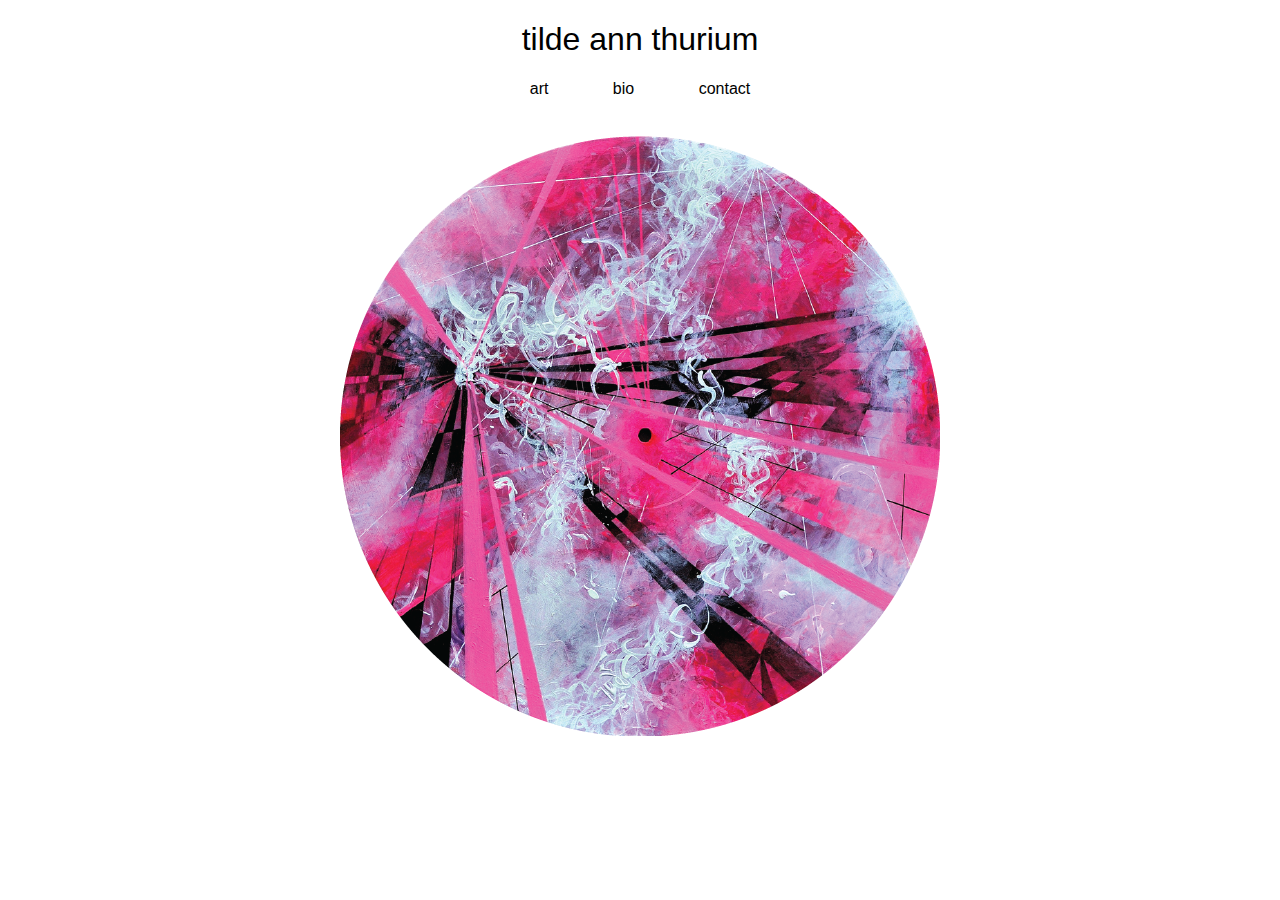
==== art.html @ 84a71411 "Add bio / contact / art pages" ====
<!DOCTYPE html>
<html>
	<head>
		<meta charset="utf-8">
		<meta title="Tilde Ann Thurium"</title>
		<meta description="The abstract architectural geometric paintings of Tilde Ann Thurium."</meta>

		<link rel="stylesheet" href="style.css" type="text/css"/>
	</head>
	<body>
		<h1>tilde ann thurium</h1>
		<nav class="header">
			<a class="headerLink" href="art.html">art</a>
			<a class="headerLink" href="bio.html">bio</a>
			<a class="headerLink" href="contact.html">contact</a>
		</nav>
		<img src="photos/circle.png"></img>
	</body>
</html>
---- style.css ----
body {
	font-family: sans-serif;
	text-align: center;

}

h1 {
	font-weight: lighter !important;
}

.header {
	margin-bottom: 38px;
}

.headerLink {
	color: #000;
	margin: 0 30px;
	text-decoration: none;
}
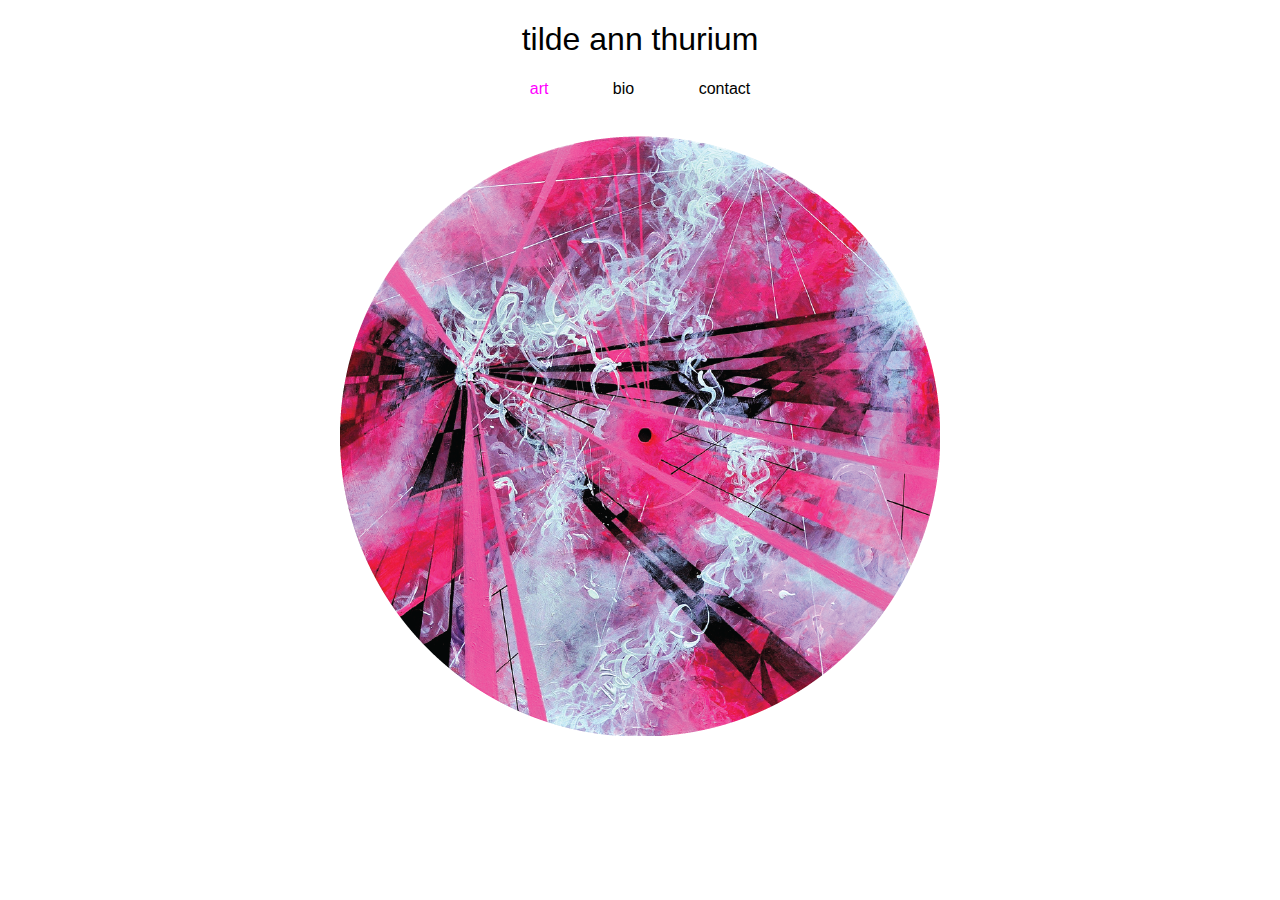
==== commit e8ce777b: "Add favicon to every page.  Highlight active section in magenta." ====
--- a/art.html
+++ b/art.html
@@ -6,11 +6,13 @@
 		<meta description="The abstract architectural geometric paintings of Tilde Ann Thurium."</meta>
 
 		<link rel="stylesheet" href="style.css" type="text/css"/>
+		<link rel="icon" type="image/png" href="assets/favicon-32x32.png" sizes="32x32" />
+		<link rel="icon" type="image/png" href="assets/favicon-16x16.png" sizes="16x16" />
 	</head>
 	<body>
 		<h1>tilde ann thurium</h1>
 		<nav class="header">
-			<a class="headerLink" href="art.html">art</a>
+			<a class="headerLink active" href="art.html">art</a>
 			<a class="headerLink" href="bio.html">bio</a>
 			<a class="headerLink" href="contact.html">contact</a>
 		</nav>
--- a/style.css
+++ b/style.css
@@ -1,11 +1,16 @@
 body {
 	font-family: sans-serif;
 	text-align: center;
+	font-weight: lighter;
 
 }
 
-h1 {
+h1, h3 {
 	font-weight: lighter !important;
+}
+
+.headerLink.active {
+	color: magenta;
 }
 
 .header {
@@ -16,4 +21,25 @@
 	color: #000;
 	margin: 0 30px;
 	text-decoration: none;
+}
+
+.portraitImage {
+	display: inline-block;
+	margin-right: 18px;
+	vertical-align: top;
+	width: 400px;
+}
+
+.socialIcon {
+	margin: 0 32px;
+}
+
+.socialIconsWrapper {
+	margin: 64px 0;
+}
+
+.bioText {
+	display: inline-block;
+	margin-top: 0;
+	width: 260px;
 }